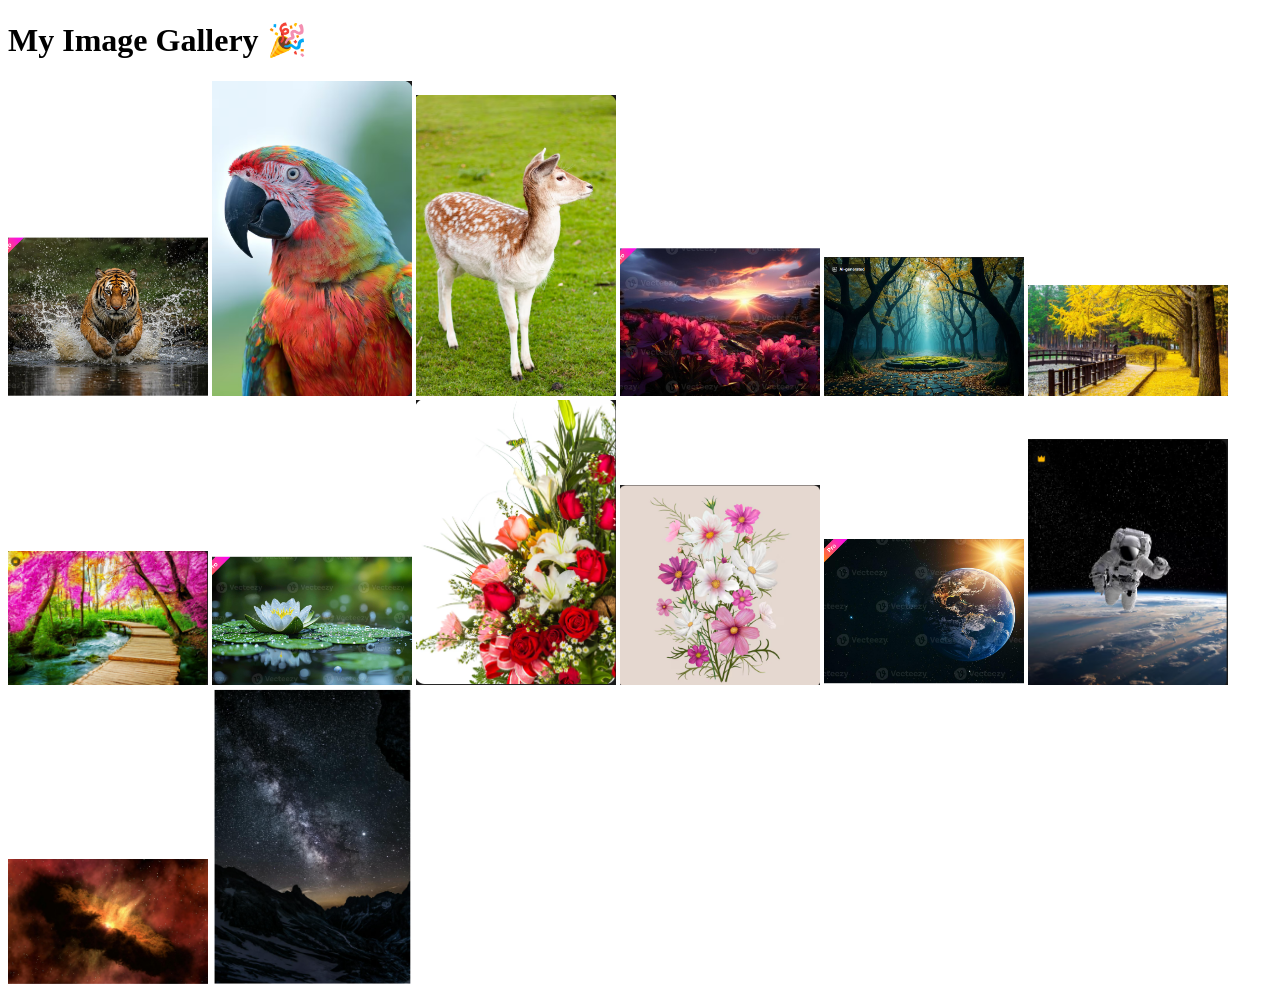
==== index.html @ f9e937af "Update index.html" ====
<!DOCTYPE html>
<html>
<head>
    <title>My Image Gallery</title>
</head>
<body>
    <h1>My Image Gallery 🎉</h1>

    <img src="images/animal.png" width="200">
    <img src="images/animal2.png" width="200">
    <img src="images/animal3.png" width="200">
    <img src="images/nature.png" width="200">
     <img src="images/nature2.png" width="200">
     <img src="images/nature4.png" width="200">
     <img src="images/nature5.png" width="200">
    <img src="images/flower.png" width="200">
     <img src="images/flower2.png" width="200">
     <img src="images/flower3.png" width="200">
    <img src="images/space.png" width="200">
      <img src="images/space2.png" width="200">
      <img src="images/space3.png" width="200">
      <img src="images/space5.png" width="200">
    
    
    
    
    

</body>
</html>
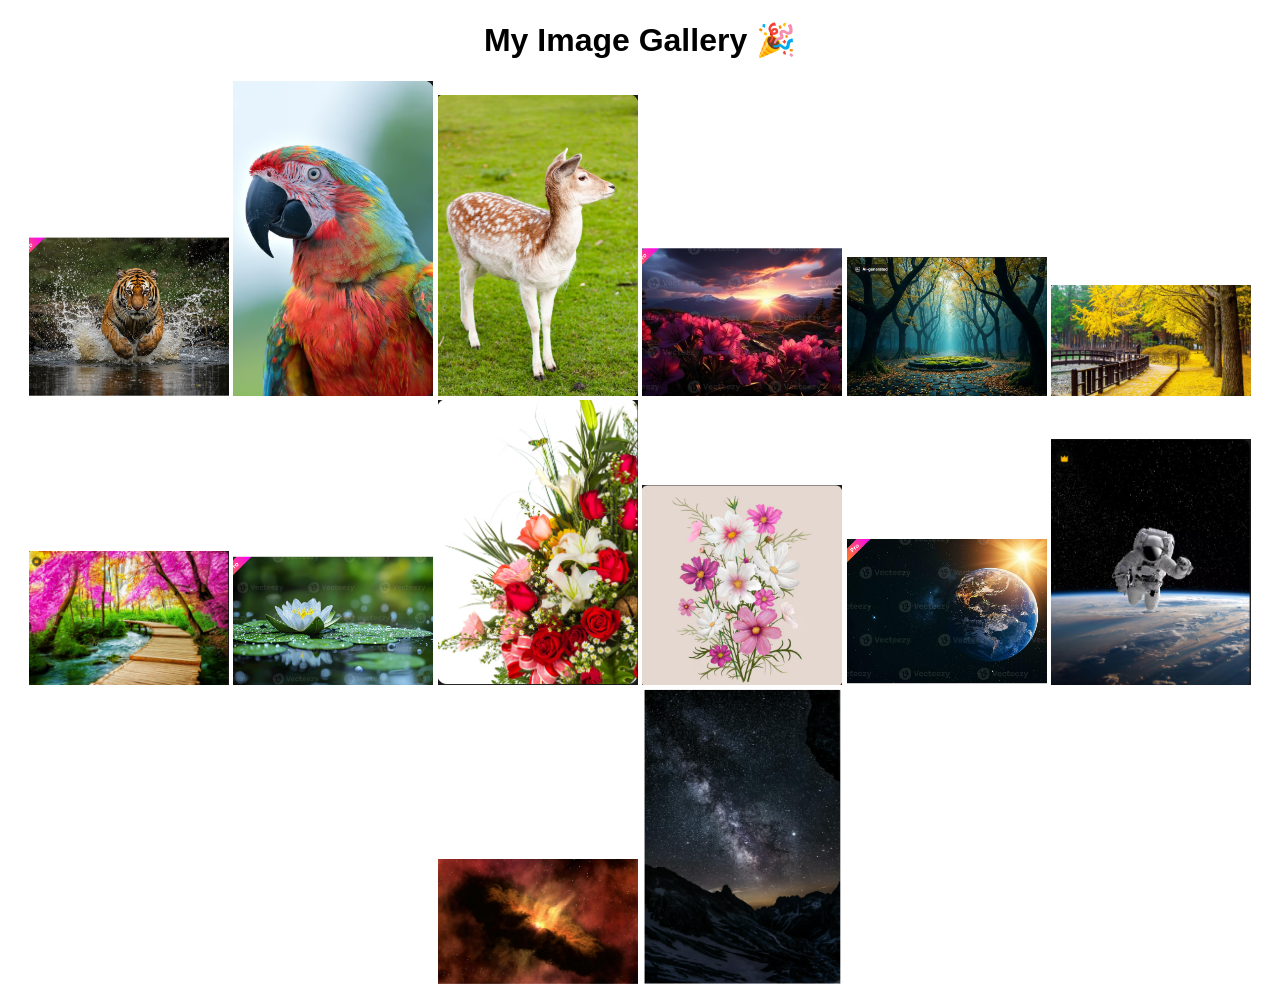
==== commit fbfd6084: "Update index.html" ====
--- a/index.html
+++ b/index.html
@@ -2,6 +2,8 @@
 <html>
 <head>
     <title>My Image Gallery</title>
+    <link rel="stylesheet"
+        href="style.css">
 </head>
 <body>
     <h1>My Image Gallery 🎉</h1>
@@ -20,11 +22,13 @@
       <img src="images/space2.png" width="200">
       <img src="images/space3.png" width="200">
       <img src="images/space5.png" width="200">
+    <script src="script.js"></script>
+    </body>
+    </html>
     
     
     
     
     
 
-</body>
-</html>
+
--- a/style.css
+++ b/style.css
@@ -0,0 +1,119 @@
+body{
+    font-family: Arial;
+    text-align: center;
+}
+
+/* BUTTONS */
+.buttons{
+    margin:20px;
+}
+
+.buttons button{
+    padding:10px 15px;
+    margin:5px;
+    border:none;
+    background-color:#333;
+    color:white;
+    cursor:pointer;
+    border-radius:5px;
+    transition:0.3s;
+}
+
+.buttons button:hover{
+    background-color:#555;
+}
+
+/* ACTIVE BUTTON */
+.buttons .active{
+    background-color:orange;
+}
+
+/* GALLERY */
+.gallery{
+    display:flex;
+    flex-wrap:wrap;
+    justify-content:center;
+}
+
+.gallery img{
+    width:200px;
+    margin:10px;
+    border-radius:10px;
+    transition:0.4s;
+    cursor:pointer;
+}
+
+/* HOVER EFFECT */
+.gallery img:hover{
+    transform:scale(1.1);
+}
+
+/* FULL SCREEN VIEW */
+#fullscreen{
+    display:none;
+    position:fixed;
+    top:0;
+    left:0;
+    width:100%;
+    height:100%;
+    background:black;
+    justify-content:center;
+    align-items:center;
+}
+
+#fullscreen img{
+    width:80%;
+    max-height:90%;
+}
+/* SEARCH BAR */
+#search{
+    padding:10px;
+    width:200px;
+    margin:10px;
+    border-radius:5px;
+    border:1px solid gray;
+}
+
+/* DARK MODE */
+.dark{
+    background-color:#111;
+    color:white;
+}
+
+/* DARK MODE BUTTON FIX */
+.dark .buttons button{
+    background-color:#ddd;
+    color:black;
+}
+
+/* SMOOTH HIDE/SHOW */
+.gallery img{
+    transition:0.4s ease;
+}
+.image-box{
+    margin:15px;
+    padding:10px;
+    border:1px solid #ccc;
+    border-radius:10px;
+    width:220px;
+    text-align:center;
+}
+
+.image-box img{
+    width:100%;
+    border-radius:10px;
+}
+
+.image-box button{
+    margin:5px;
+    padding:5px 10px;
+    border:none;
+    cursor:pointer;
+    background:#333;
+    color:white;
+    border-radius:5px;
+}
+
+.image-box button:hover{
+    background:#555;
+}
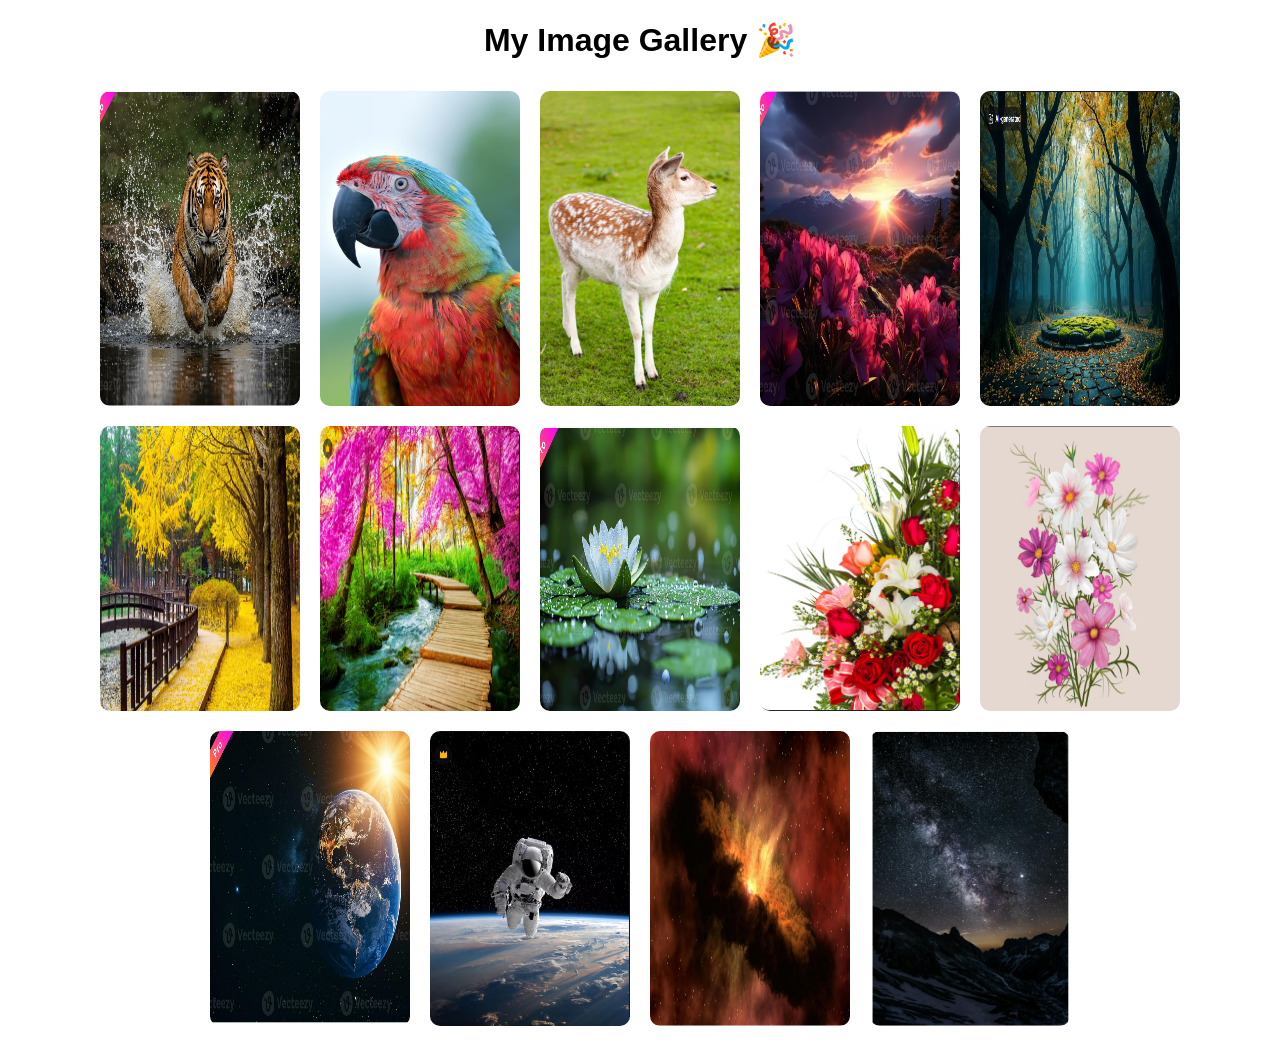
==== commit 68fcc77a: "Update index.html" ====
--- a/index.html
+++ b/index.html
@@ -7,6 +7,7 @@
 </head>
 <body>
     <h1>My Image Gallery 🎉</h1>
+    <div class="gallery">
 
     <img src="images/animal.png" width="200">
     <img src="images/animal2.png" width="200">
@@ -22,6 +23,7 @@
       <img src="images/space2.png" width="200">
       <img src="images/space3.png" width="200">
       <img src="images/space5.png" width="200">
+    </div>
     <script src="script.js"></script>
     </body>
     </html>
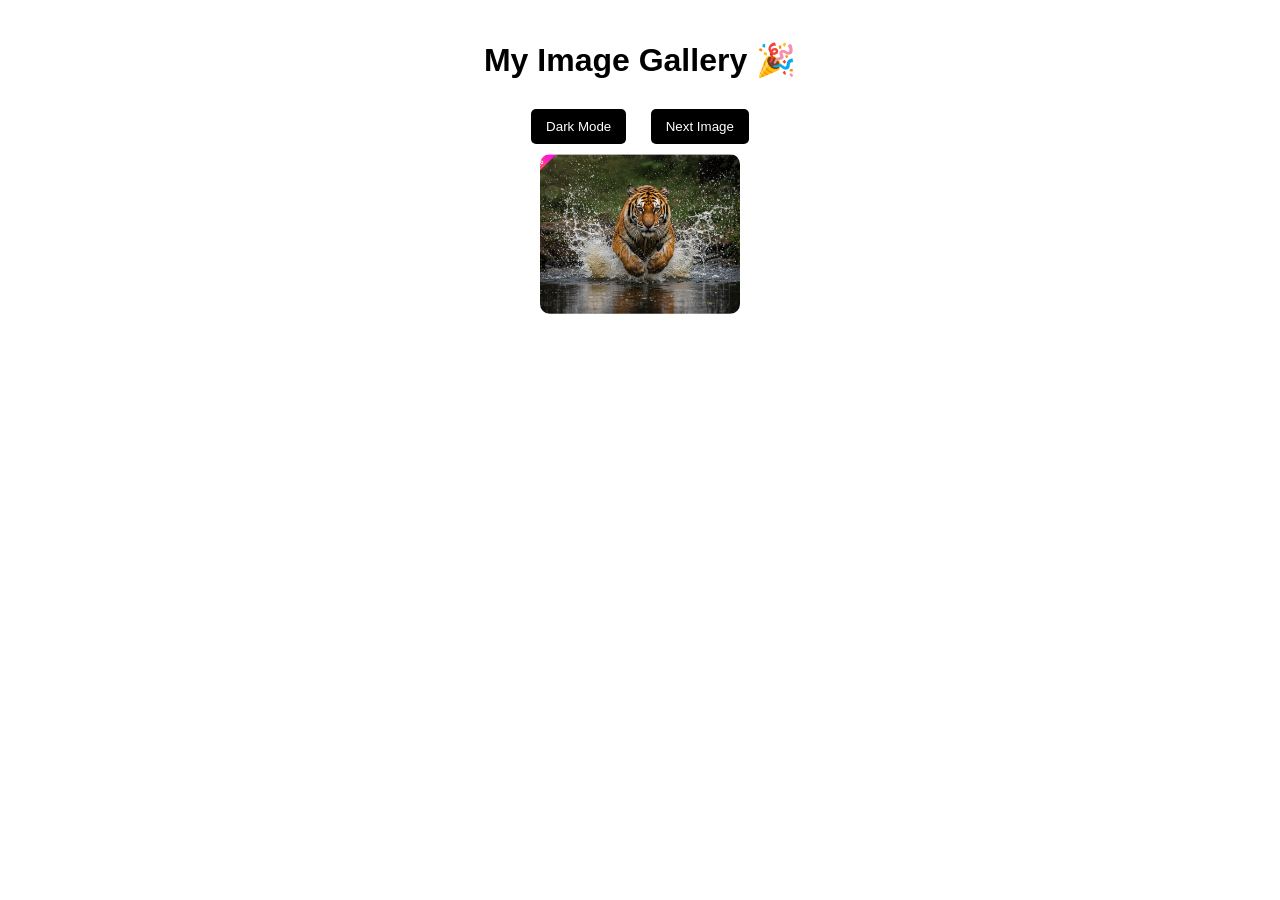
==== commit c9ff94a2: "Update index.html" ====
--- a/index.html
+++ b/index.html
@@ -2,11 +2,15 @@
 <html>
 <head>
     <title>My Image Gallery</title>
-    <link rel="stylesheet"
-        href="style.css">
+    <link rel="stylesheet" href="style.css">
+    
 </head>
 <body>
     <h1>My Image Gallery 🎉</h1>
+    
+<button onclick="toggleDarkMode()">Dark Mode</button>
+<button onclick="nextSlide()">Next Image</button>
+
     <div class="gallery">
 
     <img src="images/animal.png" width="200">
--- a/style.css
+++ b/style.css
@@ -1,119 +1,68 @@
-body{
-    font-family: Arial;
-    text-align: center;
+/* ================= BASE STYLE ================= */
+
+body {
+  font-family: Arial, sans-serif;
+  text-align: center;
+  margin: 0;
+  padding: 20px;
+  background-color: white;
+  transition: 0.3s;
 }
 
-/* BUTTONS */
-.buttons{
-    margin:20px;
+h1 {
+  margin-bottom: 20px;
 }
 
-.buttons button{
-    padding:10px 15px;
-    margin:5px;
-    border:none;
-    background-color:#333;
-    color:white;
-    cursor:pointer;
-    border-radius:5px;
-    transition:0.3s;
+/* ================= GALLERY ================= */
+
+.gallery {
+  display: flex;
+  flex-wrap: wrap;
+  justify-content: center;
+  gap: 10px;
 }
 
-.buttons button:hover{
-    background-color:#555;
+.gallery img {
+  width: 200px;
+  border-radius: 10px;
+  cursor: pointer;
+  transition: 0.3s;
 }
 
-/* ACTIVE BUTTON */
-.buttons .active{
-    background-color:orange;
+/* hover effect */
+.gallery img:hover {
+  transform: scale(1.05);
 }
 
-/* GALLERY */
-.gallery{
-    display:flex;
-    flex-wrap:wrap;
-    justify-content:center;
+/* ================= DARK MODE ================= */
+
+body.dark {
+  background-color: #111;
+  color: white;
 }
 
-.gallery img{
-    width:200px;
-    margin:10px;
-    border-radius:10px;
-    transition:0.4s;
-    cursor:pointer;
+/* ================= IMAGE ZOOM ================= */
+
+.zoom {
+  transform: scale(1.5);
+  transition: 0.3s;
+  z-index: 10;
+  position: relative;
 }
 
-/* HOVER EFFECT */
-.gallery img:hover{
-    transform:scale(1.1);
+/* ================= BUTTONS ================= */
+
+button {
+  padding: 10px 15px;
+  margin: 10px;
+  border: none;
+  border-radius: 5px;
+  cursor: pointer;
+  background-color: black;
+  color: white;
+  transition: 0.3s;
 }
 
-/* FULL SCREEN VIEW */
-#fullscreen{
-    display:none;
-    position:fixed;
-    top:0;
-    left:0;
-    width:100%;
-    height:100%;
-    background:black;
-    justify-content:center;
-    align-items:center;
+button:hover {
+  background-color: gray;
 }
-
-#fullscreen img{
-    width:80%;
-    max-height:90%;
-}
-/* SEARCH BAR */
-#search{
-    padding:10px;
-    width:200px;
-    margin:10px;
-    border-radius:5px;
-    border:1px solid gray;
-}
-
-/* DARK MODE */
-.dark{
-    background-color:#111;
-    color:white;
-}
-
-/* DARK MODE BUTTON FIX */
-.dark .buttons button{
-    background-color:#ddd;
-    color:black;
-}
-
-/* SMOOTH HIDE/SHOW */
-.gallery img{
-    transition:0.4s ease;
-}
-.image-box{
-    margin:15px;
-    padding:10px;
-    border:1px solid #ccc;
-    border-radius:10px;
-    width:220px;
-    text-align:center;
-}
-
-.image-box img{
-    width:100%;
-    border-radius:10px;
-}
-
-.image-box button{
-    margin:5px;
-    padding:5px 10px;
-    border:none;
-    cursor:pointer;
-    background:#333;
-    color:white;
-    border-radius:5px;
-}
-
-.image-box button:hover{
-    background:#555;
-}
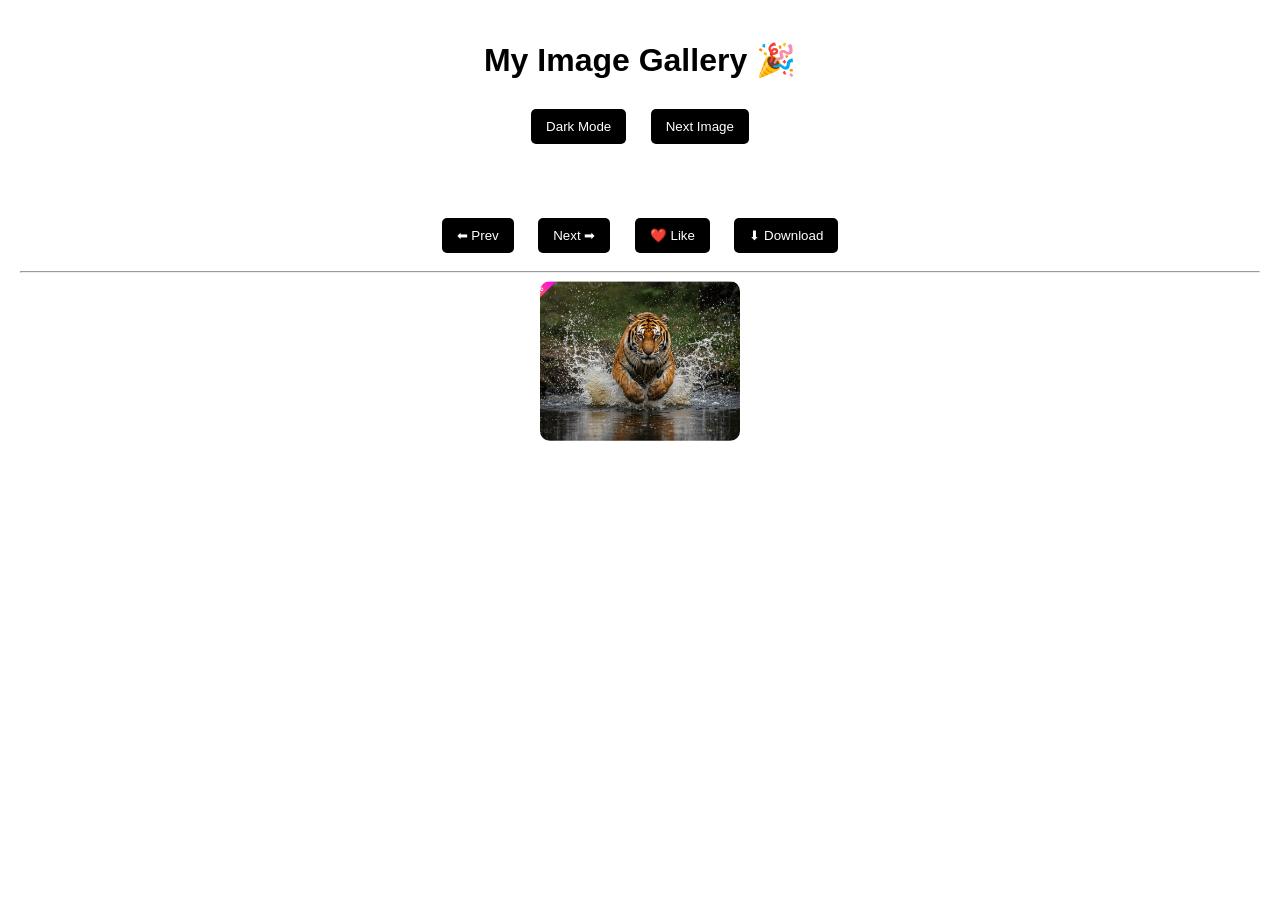
==== commit 105baea7: "Update index.html" ====
--- a/index.html
+++ b/index.html
@@ -10,6 +10,23 @@
     
 <button onclick="toggleDarkMode()">Dark Mode</button>
 <button onclick="nextSlide()">Next Image</button>
+    <br><br>
+    <!-- SLIDESHOW VIEWER -->
+<div class="viewer">
+    <img id="mainImage" src="" width="300">
+</div>
+
+<br>
+
+<button onclick="prevSlide()">⬅ Prev</button>
+<button onclick="nextSlide()">Next ➡</button>
+<button onclick="likeImage()">❤️ Like</button>
+<button onclick="downloadImage()">⬇ Download</button>
+
+<hr>
+
+<!-- GALLERY -->
+    
 
     <div class="gallery">
 
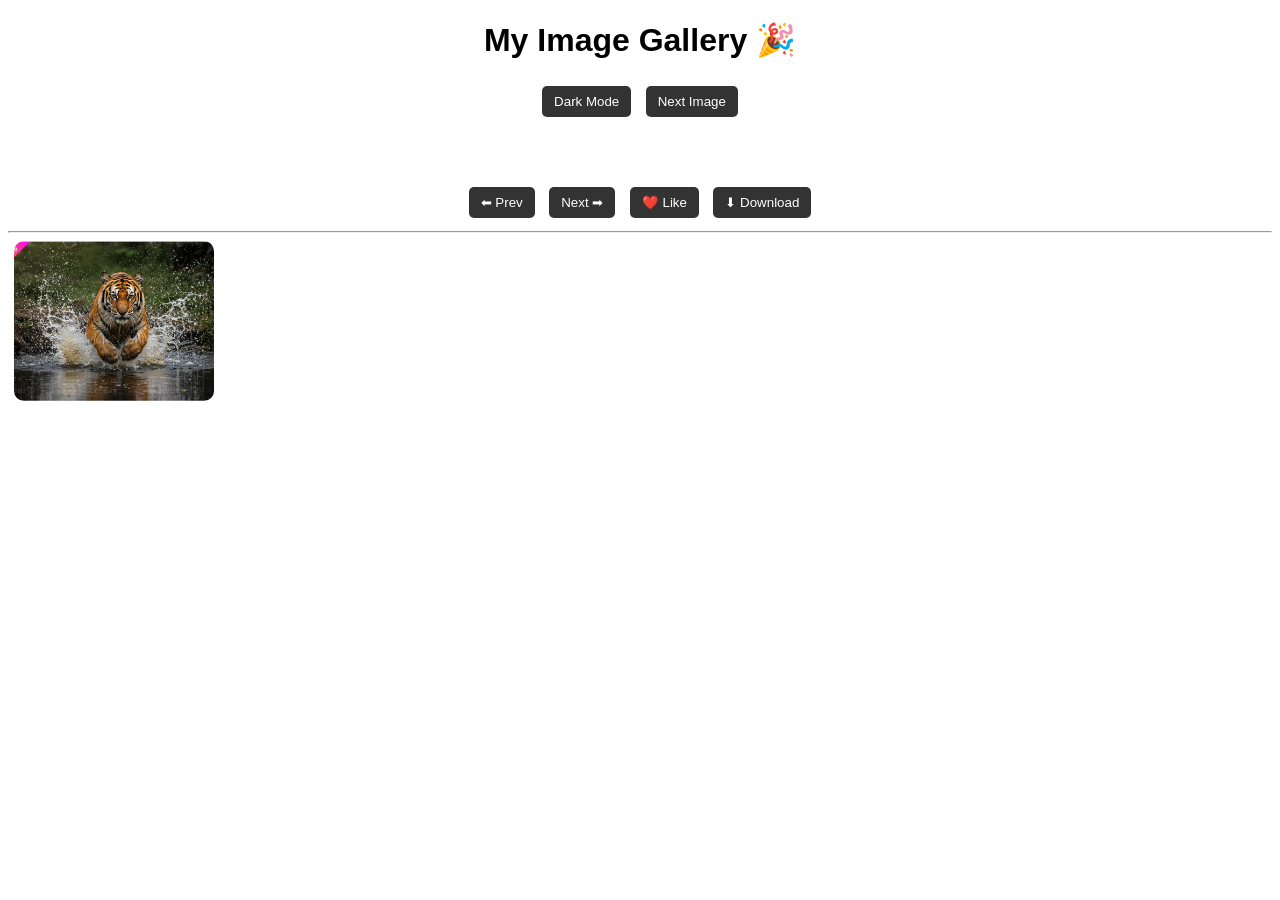
==== commit 1604010a: "Update index.html" ====
--- a/index.html
+++ b/index.html
@@ -30,20 +30,26 @@
 
     <div class="gallery">
 
-    <img src="images/animal.png" width="200">
-    <img src="images/animal2.png" width="200">
-    <img src="images/animal3.png" width="200">
-    <img src="images/nature.png" width="200">
-     <img src="images/nature2.png" width="200">
-     <img src="images/nature4.png" width="200">
-     <img src="images/nature5.png" width="200">
-    <img src="images/flower.png" width="200">
-     <img src="images/flower2.png" width="200">
-     <img src="images/flower3.png" width="200">
-    <img src="images/space.png" width="200">
-      <img src="images/space2.png" width="200">
-      <img src="images/space3.png" width="200">
-      <img src="images/space5.png" width="200">
+
+<img src="images/animal.png" class="img" onclick="selectImage(this)">
+<img src="images/animal2.png" class="img" onclick="selectImage(this)">
+<img src="images/animal3.png" class="img" onclick="selectImage(this)">
+
+<img src="images/nature.png" class="img" onclick="selectImage(this)">
+<img src="images/nature2.png" class="img" onclick="selectImage(this)">
+<img src="images/nature4.png" class="img" onclick="selectImage(this)">
+<img src="images/nature5.png" class="img" onclick="selectImage(this)">
+
+<img src="images/flower.png" class="img" onclick="selectImage(this)">
+<img src="images/flower2.png" class="img" onclick="selectImage(this)">
+<img src="images/flower3.png" class="img" onclick="selectImage(this)">
+
+<img src="images/space.png" class="img" onclick="selectImage(this)">
+<img src="images/space2.png" class="img" onclick="selectImage(this)">
+<img src="images/space3.png" class="img" onclick="selectImage(this)">
+<img src="images/space5.png" class="img" onclick="selectImage(this)">
+
+   
     </div>
     <script src="script.js"></script>
     </body>
--- a/style.css
+++ b/style.css
@@ -1,68 +1,71 @@
-/* ================= BASE STYLE ================= */
-
-body {
-  font-family: Arial, sans-serif;
+body{
+  font-family: Arial;
   text-align: center;
-  margin: 0;
-  padding: 20px;
-  background-color: white;
   transition: 0.3s;
 }
 
-h1 {
-  margin-bottom: 20px;
+/* ================= GALLERY ================= */
+.gallery img{
+  width:200px;
+  margin:6px;
+  cursor:pointer;
+  border-radius:10px;
+  transition:0.3s;
 }
 
-/* ================= GALLERY ================= */
-
-.gallery {
-  display: flex;
-  flex-wrap: wrap;
-  justify-content: center;
-  gap: 10px;
+.gallery img:hover{
+  transform:scale(1.05);
 }
 
-.gallery img {
-  width: 200px;
-  border-radius: 10px;
-  cursor: pointer;
-  transition: 0.3s;
+/* ================= ZOOM ================= */
+.zoom{
+  transform:scale(1.6);
+  position: relative;
+  z-index: 10;
 }
 
-/* hover effect */
-.gallery img:hover {
-  transform: scale(1.05);
+/* ================= SLIDESHOW ================= */
+#mainImage{
+  width:300px;
+  border-radius:10px;
+  margin:10px;
+}
+
+/* ================= BUTTONS ================= */
+button{
+  margin:5px;
+  padding:8px 12px;
+  border:none;
+  border-radius:5px;
+  cursor:pointer;
+  background:#333;
+  color:white;
+}
+
+button:hover{
+  opacity:0.8;
+}
+
+/* LIKE BUTTON */
+.like-btn{
+  background:#ff4d6d;
+}
+
+.like-btn:hover{
+  background:#ff1f4b;
+}
+
+/* DOWNLOAD BUTTON */
+.download-btn{
+  background:#4d79ff;
+}
+
+.download-btn:hover{
+  background:#1f5bff;
 }
 
 /* ================= DARK MODE ================= */
-
-body.dark {
-  background-color: #111;
-  color: white;
+.dark{
+  background:black;
+  color:white;
 }
-
-/* ================= IMAGE ZOOM ================= */
-
-.zoom {
-  transform: scale(1.5);
-  transition: 0.3s;
-  z-index: 10;
-  position: relative;
-}
-
-/* ================= BUTTONS ================= */
-
-button {
-  padding: 10px 15px;
-  margin: 10px;
-  border: none;
-  border-radius: 5px;
-  cursor: pointer;
-  background-color: black;
-  color: white;
-  transition: 0.3s;
-}
-
-button:hover {
-  background-color: gray;
-}
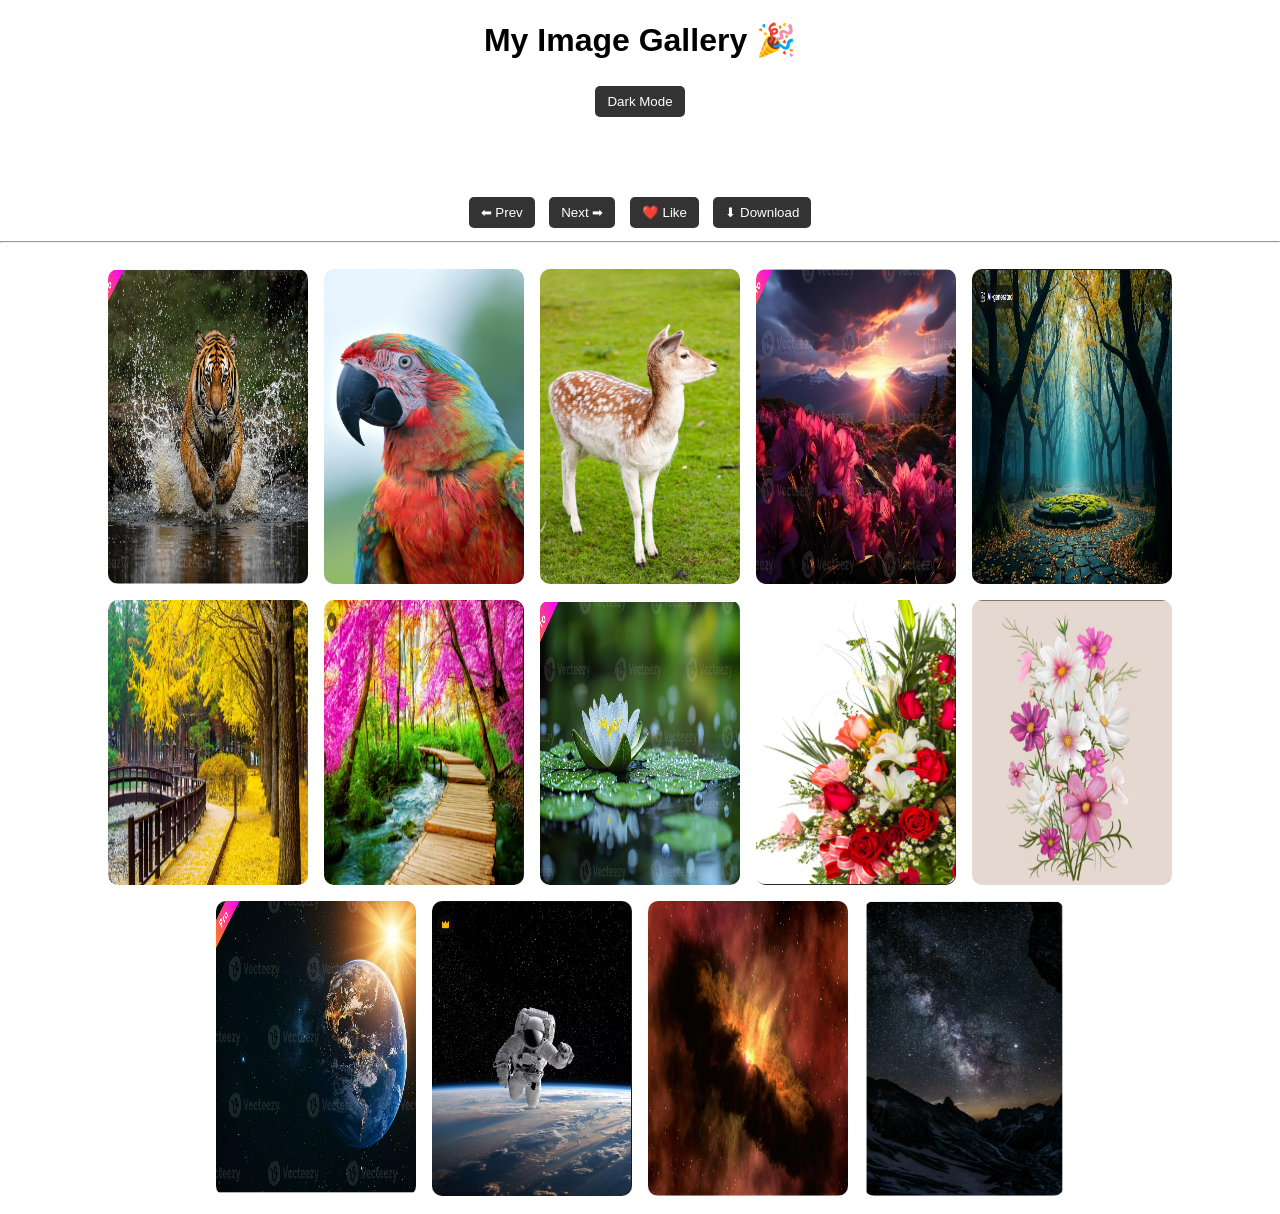
==== commit 94dd686b: "Update index.html" ====
--- a/index.html
+++ b/index.html
@@ -7,21 +7,20 @@
 </head>
 <body>
     <h1>My Image Gallery 🎉</h1>
-    
-<button onclick="toggleDarkMode()">Dark Mode</button>
-<button onclick="nextSlide()">Next Image</button>
-    <br><br>
-    <!-- SLIDESHOW VIEWER -->
+   <button onclick="toggleDarkMode()">Dark Mode</button>
+
+<br><br>
+
 <div class="viewer">
     <img id="mainImage" src="" width="300">
 </div>
 
 <br>
 
-<button onclick="prevSlide()">⬅ Prev</button>
-<button onclick="nextSlide()">Next ➡</button>
+<button onclick="prevImage()">⬅ Prev</button>
+<button onclick="nextImage()">Next ➡</button>
 <button onclick="likeImage()">❤️ Like</button>
-<button onclick="downloadImage()">⬇ Download</button>
+<button onclick="downloadImage()">⬇ Download</button> 
 
 <hr>
 
--- a/style.css
+++ b/style.css
@@ -2,70 +2,92 @@
   font-family: Arial;
   text-align: center;
   transition: 0.3s;
+  margin: 0;
+  padding: 0;
 }
 
 /* ================= GALLERY ================= */
+.gallery{
+  display: flex;
+  flex-wrap: wrap;
+  justify-content: center;
+  padding: 10px;
+}
+
 .gallery img{
-  width:200px;
-  margin:6px;
-  cursor:pointer;
-  border-radius:10px;
-  transition:0.3s;
+  width: 200px;
+  margin: 8px;
+  cursor: pointer;
+  border-radius: 10px;
+  transition: 0.3s;
 }
 
 .gallery img:hover{
-  transform:scale(1.05);
+  transform: scale(1.05);
 }
 
-/* ================= ZOOM ================= */
+/* ================= SELECTED IMAGE ================= */
+.selected{
+  border: 4px solid #ff4d6d;
+  transform: scale(1.1);
+  box-shadow: 0 0 10px rgba(255,77,109,0.5);
+}
+
+/* ================= ZOOM (optional feature) ================= */
 .zoom{
-  transform:scale(1.6);
+  transform: scale(1.6);
   position: relative;
   z-index: 10;
 }
 
-/* ================= SLIDESHOW ================= */
+/* ================= MAIN VIEWER ================= */
 #mainImage{
-  width:300px;
-  border-radius:10px;
-  margin:10px;
+  width: 300px;
+  border-radius: 10px;
+  margin: 15px;
+  box-shadow: 0 0 10px rgba(0,0,0,0.2);
 }
 
 /* ================= BUTTONS ================= */
 button{
-  margin:5px;
-  padding:8px 12px;
-  border:none;
-  border-radius:5px;
-  cursor:pointer;
-  background:#333;
-  color:white;
+  margin: 5px;
+  padding: 8px 12px;
+  border: none;
+  border-radius: 5px;
+  cursor: pointer;
+  background: #333;
+  color: white;
+  transition: 0.3s;
 }
 
 button:hover{
-  opacity:0.8;
+  opacity: 0.8;
 }
 
 /* LIKE BUTTON */
 .like-btn{
-  background:#ff4d6d;
+  background: #ff4d6d;
 }
 
 .like-btn:hover{
-  background:#ff1f4b;
+  background: #ff1f4b;
 }
 
 /* DOWNLOAD BUTTON */
 .download-btn{
-  background:#4d79ff;
+  background: #4d79ff;
 }
 
 .download-btn:hover{
-  background:#1f5bff;
+  background: #1f5bff;
 }
 
 /* ================= DARK MODE ================= */
 .dark{
-  background:black;
-  color:white;
+  background: black;
+  color: white;
 }
+
+.dark button{
+  background: #555;
+}
